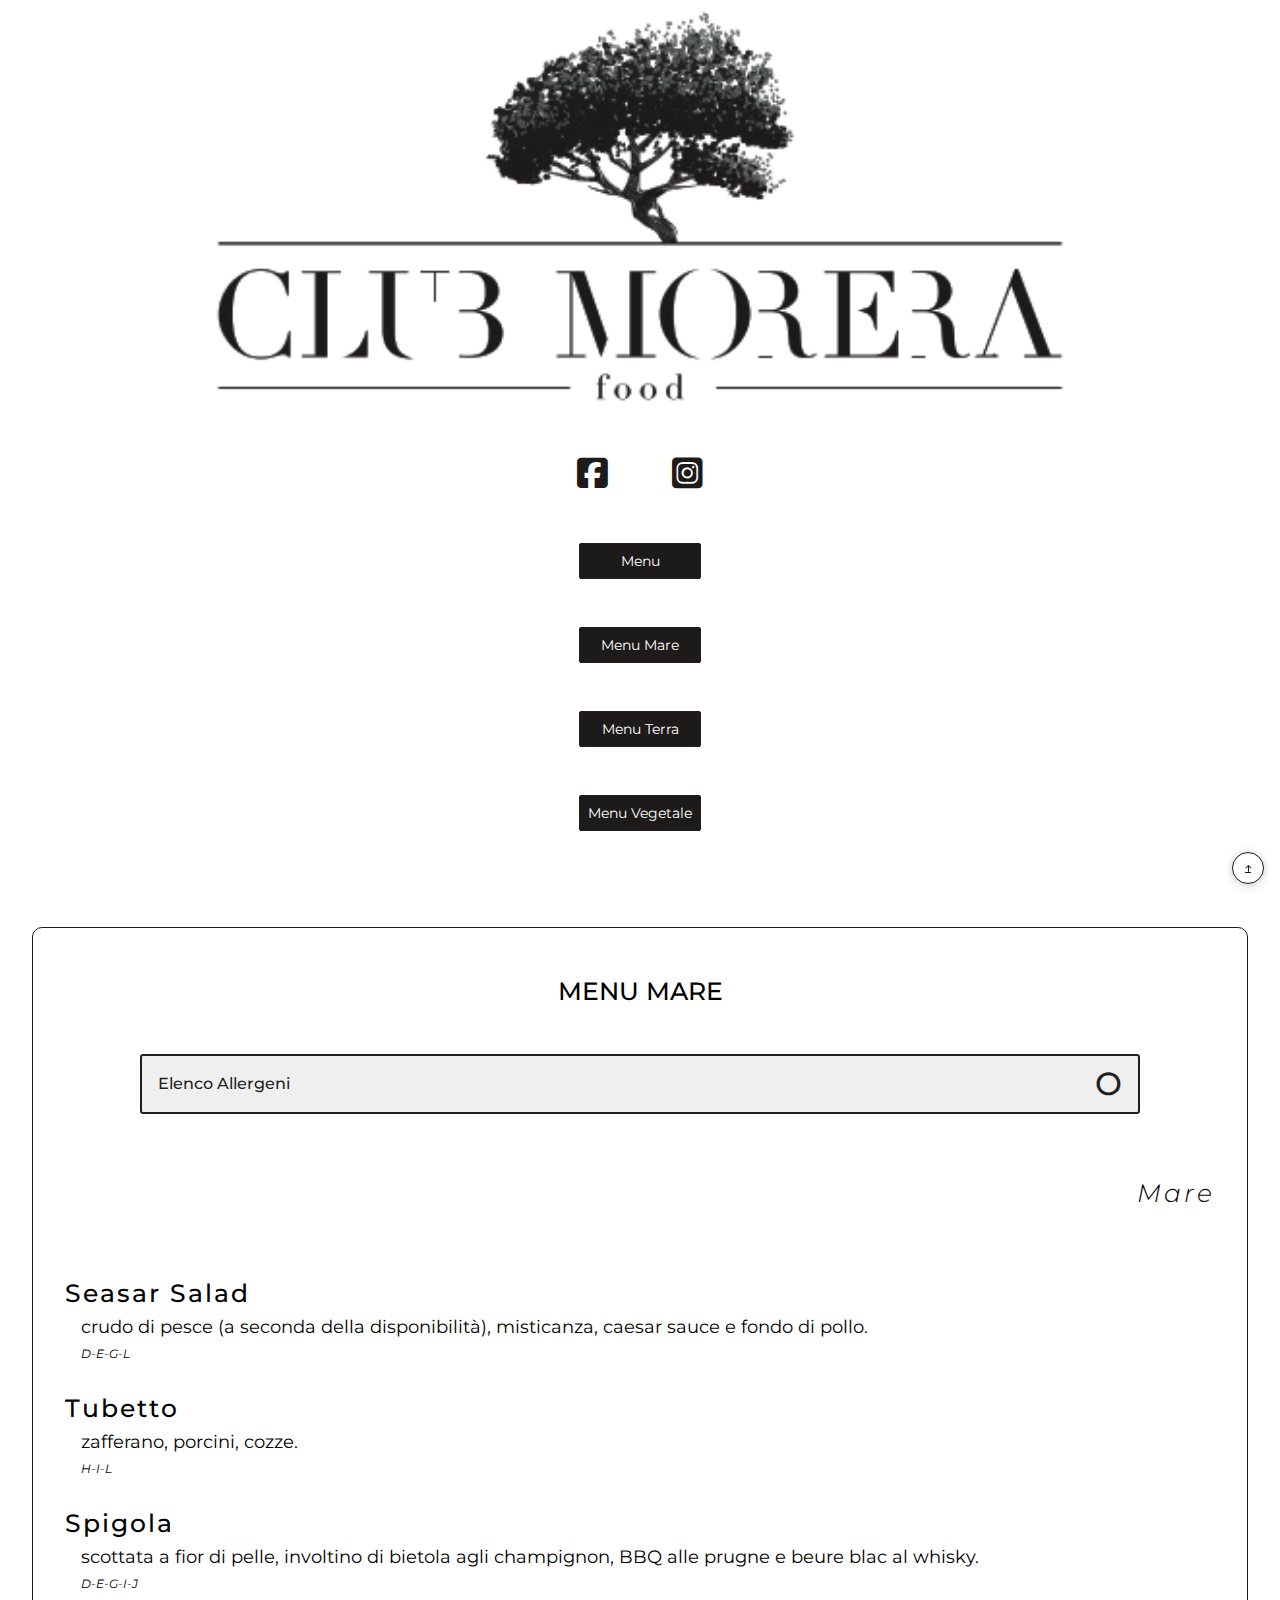
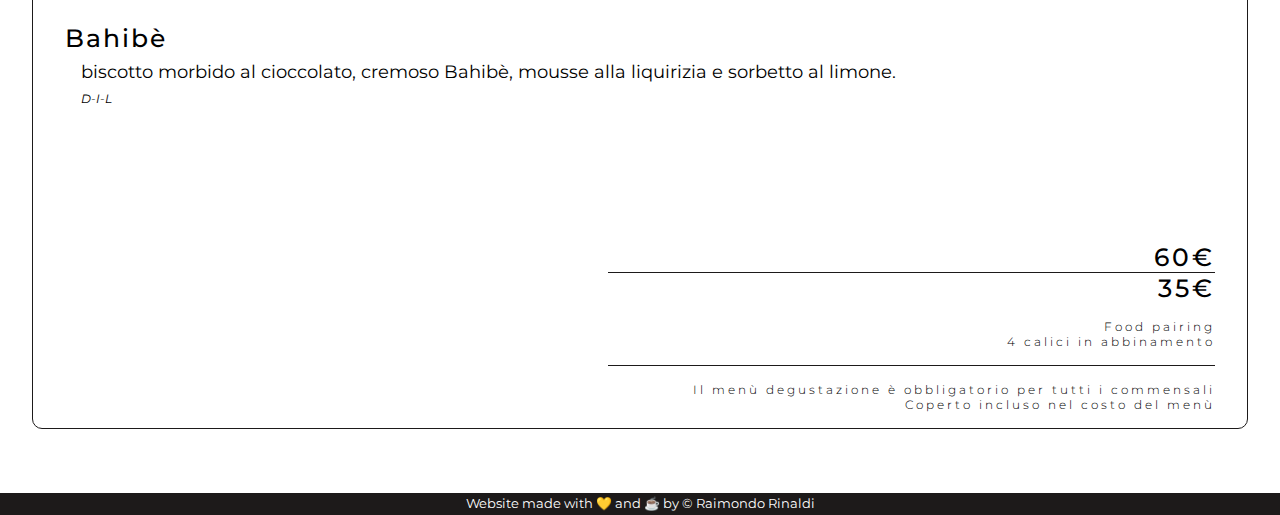
==== mare.html @ e6539a66 "21042023-15.09" ====
<!DOCTYPE html>
<html lang="en">

<head>
    <meta charset="UTF-8">
    <meta http-equiv="X-UA-Compatible" content="IE=edge">
    <meta name="viewport" content="width=device-width, initial-scale=1.0">
    <title>Club Morera Menu Mare</title>
    <link rel="stylesheet" href="./css/main.css">
    <link rel="stylesheet" href="https://cdnjs.cloudflare.com/ajax/libs/font-awesome/6.1.1/css/all.min.css" />
    <link rel="apple-touch-icon" sizes="57x57" href="./img/">
    <link rel="apple-touch-icon" sizes="60x60" href="./img/apple-icon-60x60.png">
    <link rel="apple-touch-icon" sizes="72x72" href="./img/apple-icon-72x72.png">
    <link rel="apple-touch-icon" sizes="76x76" href="./img/apple-icon-76x76.png">
    <link rel="apple-touch-icon" sizes="114x114" href="./img/apple-icon-114x114.png">
    <link rel="apple-touch-icon" sizes="120x120" href="./img/apple-icon-120x120.png">
    <link rel="apple-touch-icon" sizes="144x144" href="./img/apple-icon-144x144.png">
    <link rel="apple-touch-icon" sizes="152x152" href="./img/apple-icon-152x152.png">
    <link rel="apple-touch-icon" sizes="180x180" href="./img/apple-icon-180x180.png">
    <link rel="icon" type="image/png" sizes="192x192" href="./img/android-icon-192x192.png">
    <link rel="icon" type="image/png" sizes="32x32" href="./img/favicon-32x32.png">
    <link rel="icon" type="image/png" sizes="96x96" href="./img/favicon-96x96.png">
    <link rel="icon" type="image/png" sizes="16x16" href="./img/favicon-16x16.png">
    <link rel="manifest" href="./img/manifest.json">
    <meta name="msapplication-TileColor" content="#ffffff">
    <meta name="msapplication-TileImage" content="./img/ms-icon-144x144.png">
    <meta name="theme-color" content="#ffffff">
</head>

<body>
    <!-- landing -->
    <div id="landing">
        <img class="logo" src="./img/1logo.png" alt="">
        <div class="social-index">
            <ul>
                <li><a href="https://www.facebook.com/ClubMorera" target="_blank"><i
                            class="fab fa-facebook-square"></i></a>
                </li>
                <li><a href="https://www.instagram.com/club_morera_/" target="_blank"><i
                            class="fab fa-instagram-square"></i></a></li>
            </ul>
        </div>

        <div class="btn-wrap">
            <a class="btn-index" href="index.html">Menu</a>
            <a class="btn-index" href="#">Menu Mare</a>
            <a class="btn-index" href="terra.html">Menu Terra</a>
            <a class="btn-index" href="vegetale.html">Menu Vegetale</a>
        </div>

    </div>
    <!-- end landing -->
    <div id="menu">
        <h6>menu mare</h6>
        <div class="accordion" id="acc">
            <div class="accordion-item">
                <div class="accordion-item-header">
                    Elenco Allergeni
                </div>
                <div class="accordion-item-body">
                    <div class="accordion-item-body-content">
                        <ul>
                            <li>A.<span class="light">ANIDRIDE SOLFOROSA</span></li>
                            <li>B.<span class="light">ARACHIDI</span></li>
                            <li>C.<span class="light">SEDANO</span></li>
                            <li>D.<span class="light">UOVA</span></li>
                            <li>E.<span class="light">SOIA</span></li>
                            <li>F.<span class="light">SESAMO</span></li>
                            <li>G.<span class="light">PESCATO</span></li>
                            <li>H.<span class="light">MOLLUSCHI</span></li>
                            <li>I.<span class="light">LATTE</span></li>
                            <li>J.<span class="light">SENAPE</span></li>
                            <li>K.<span class="light">LUPINI</span></li>
                            <li>L.<span class="light">GLUTINE</span></li>
                            <li>M.<span class="light">FRUTTA A GUSCIO</span></li>
                            <li>N.<span class="light">CROSTACEI</span></li>
                        </ul> <br> <br>
                        <p>Come disposto dalla legge 1169/2011 CE,
                            per qualsiasi informazione su sostanze e allergeni rivolgersi al personale di sala.
                            Gli alimenti come carne e pesce, da noi acquistati freschi, hanno subito un trattamento di
                            bonifica preventiva mediante sottovuoto e abbattimento della temperatura a -20°c,
                            conforme alla prescrizione del REG. (CE) 853/2004.
                        </p>
                    </div>
                </div>
            </div>
        </div>
        <div class="food-items">
            <div class="titolo">
                <h1>Mare</h1>
                <br>
                <br>
            </div>
            <!-- item -->
            <h3>Seasar Salad</h3>
            <ul>
                <li>crudo di pesce (a seconda della disponibilità), misticanza, caesar sauce e fondo di pollo.</li>
                <li class="letters">D-E-G-L</li>
            </ul>
            <!-- item -->
            <!-- item -->
            <h3>Tubetto</h3>
            <ul>
                <li>zafferano, porcini, cozze.</li>
                <li class="letters">H-I-L</li>
            </ul>
            <!-- item -->
            <!-- item -->
            <h3>Spigola</h3>
            <ul>
                <li>scottata a fior di pelle, involtino di bietola agli champignon, BBQ alle prugne e beure blac al
                    whisky.</li>
                <li class="letters">D-E-G-I-J</li>
            </ul>
            <!-- item -->
            <!-- item -->
            <h3>Bahibè</h3>
            <ul>
                <li>biscotto morbido al cioccolato, cremoso Bahibè, mousse alla liquirizia e sorbetto al limone.</li>
                <li class="letters">D-I-L</li>
            </ul>
            <!-- item -->
        </div>
        <div class="titolo_2">
            <h1>60€</h1>
            <div class="divisione_end"></div>
            <h1>35€</h1>
            <p>Food pairing<br>4 calici in abbinamento</p>
            <div class="divisione_end"></div>
            <p>Il menù degustazione è obbligatorio per tutti i commensali<br>Coperto incluso nel costo del menù</p>
        </div>
    </div>
    <a href="#" class="scroll-btn">
        <i class="fas fa-arrow-up"></i>
    </a>
    <div class="footer">Website made with &#128155; and &#x2615; by &copy; <a href="https://raimondorinaldi.com/"
            target="_blank">Raimondo Rinaldi</a></div>
    <script src="./js/morera.js"></script>
    <script src="./js/scroll.js"></script>
</body>

</html>
---- css/main.css ----
@import url('https://fonts.googleapis.com/css2?family=Montserrat:wght@300;400;500;700;800&display=swap');

* {
    margin: 0;
    padding: 0;
    box-sizing: border-box;
    scroll-behavior: smooth;
}

html {
    font-family: 'Montserrat', sans-serif;
}

hr {
    height: .5rem;
    background-color: #1d1a1a;
    width: 100%;
    border: 1px solid white;
    margin: 2rem 0;
    border-radius: 2px;
}

.divisione_end {
    height: 1px;
    background-color: #1d1a1a;
    width: 50%;
    margin-left: auto;
    margin-right: 5rem;
}

/*menu*/
#landing {
    display: flex;
    flex-direction: column;
    text-align: center;
    background-size: cover;
    height: 100%;
    justify-content: center;
    align-items: center;
    background-color: white;
}

.logo {
    width: 30%;
}

.btn-wrap {
    display: flex;
}

.btn-wrap a {
    text-decoration: none;
}

.btn-index {
    margin: 2rem 1rem;
    padding: .3rem 1rem;
    font-size: 18px;
    cursor: pointer;
    color: white;
    background-color: #1d1a1a;
    border-radius: 2px;
    transition: 0.2s ease-out;
    border: 1px #231f20 solid;
}

.btn-index:hover {
    color: #1d1a1a;
    background-color: white;
    border: 1px #1d1a1a solid;
    transition: 0.2s ease-out;
}

.social-index {
    background: transparent;
    color: white;
}

.social-index ul {
    display: flex;
    margin-top: .5rem;
    list-style-type: none;
}

.social-index ul li {
    padding: 2rem;
    font-size: 35px;
}

.social-index ul li a {
    color: #1d1a1a;
    transition: 0.2s ease-out;
}

.social-index ul li a:hover {
    color: #786a6a;
}

.light {
    font-weight: 300;
    margin-left: 1rem;
}

#menu {
    display: flex;
    flex-direction: column;
    width: 90%;
    margin: 4rem auto;
    border-radius: 10px;
    box-shadow: 1px 2px 20px rgba(0, 0, 0, 0.605);
}

h6 {
    text-align: center;
    font-weight: 500;
    font-size: 30px;
    text-transform: uppercase;
    margin: 3rem auto 1rem auto;
}

.titolo h1 {
    font-weight: 300;
    letter-spacing: 3px;
    text-align: right;
    margin-right: 5rem;
    font-style: oblique;
}

.titolo_2 {
    margin-top: 10rem;
}

.titolo_2 h1 {
    font-weight: 500;
    letter-spacing: 3px;
    text-align: right;
    margin-right: 5rem;
}

.titolo_2 p {
    font-weight: 300;
    letter-spacing: 3px;
    text-align: right;
    margin-right: 5rem;
    margin-bottom: 1rem;
    margin-top: 1rem;
}

.food-items {
    padding: 1rem;
    justify-content: space-around;
}

.food-items h3 {
    font-size: 25px;
    margin-left: 3rem;
    margin-top: 2rem;
    margin-bottom: .5rem;
    font-weight: 500;
    letter-spacing: 2px;
}

.food-items ul {
    font-size: 25px;
}

.food-items li {
    font-size: 18px;
    list-style-type: none;
    margin-left: 4rem;
    margin-bottom: .5rem;
}

.food-items li.letters {
    font-size: 14px;
    font-style: oblique;
}

.food-items li.strong {
    font-weight: 500;
    margin-left: 3rem;
    letter-spacing: 2px;
}

.footer {
    background-color: #1d1a1a;
    padding: .2rem;
    text-align: center;
    font-size: .8rem;
    color: white;
}

.footer a {
    color: white;
    text-decoration: none;
}

.footer a:hover {
    color: rgb(156, 156, 156);
}

.scroll-btn {
    position: fixed;
    right: 1rem;
    bottom: 1rem;
    width: 2rem;
    height: 2rem;
    background: white;
    border: 1px solid #1d1a1a;
    display: flex;
    justify-content: center;
    align-items: center;
    font-size: .5rem;
    color: #1d1a1a;
    box-shadow: 0 0.1rem 0.6rem rgba(0, 0, 0, 0.2);
    border-radius: 50%;
    transition: ease-in .3s;

}

.scroll-btn:hover {
    background: #1d1a1a;
    color: white;
}

/*menu*/
/* accordion */
.accordion {
    width: 90%;
    max-width: 1000px;
    margin-bottom: 1rem;
    margin-right: auto;
    margin-left: auto;
    height: 100%;
}

.accordion-item {
    background-color: rgb(239, 239, 239);
    color: #231f20;
    margin: 2rem 0;
    border-radius: 0.2rem;
    border: 2px solid #231f20;
    cursor: pointer;
}

.accordion-item-header {
    padding: 0.5rem 3rem 0.5rem 1rem;
    min-height: 3.5rem;
    line-height: 1.25rem;
    font-weight: 500;
    display: flex;
    align-items: center;
    position: relative;
}

.accordion-item-header::after {
    content: "O";
    font-size: 2rem;
    position: absolute;
    right: 1rem;
    transition: 0.2s ease-out;
}

.accordion-item-header.active::after {
    content: "X";

}

.accordion-item-body {
    max-height: 0;
    overflow: hidden;
    transition: max-height 0.2s ease-out;
}

.accordion-item-body-content {
    padding: 1rem;
    line-height: 1.5rem;
    border-top: 1px solid;
    border-image: linear-gradient(to right, transparent, #2c2c2c, transparent) 1;
}

.accordion-item-body-content ul {
    padding: 1rem 1rem 0 1rem;
    display: flex;
    flex-direction: column;
    justify-content: space-between;
    line-height: 1.5rem;
}

.accordion-item-body-content ul li {
    font-size: 1.1rem;
    list-style-type: none;
    font-weight: 500;
}

.accordion-item-body-content p {
    font-size: 1.1rem;
    font-weight: 400;
    padding: 0 1rem 1rem 1rem;
    color: rgb(43, 43, 43);
}

/* end accordion */


@media only screen and (max-width: 1300px) {
    .logo {
        width: 70%;
    }

    .btn-wrap {
        display: flex;
        flex-direction: column;
    }

    .btn-index {
        margin-top: 1rem;
        padding: .5rem;
        font-size: 14px;
        cursor: pointer;
        color: white;
        background-color: #1d1a1a;
        border-radius: 2px;
        transition: 0.2s ease-out;
        border: 1px #231f20 solid;
    }

    h6 {
        text-align: center;
        font-weight: 500;
        font-size: 25px;
        text-transform: uppercase;
        margin: 3rem auto 1rem auto;
    }

    .titolo h1 {
        font-weight: 300;
        letter-spacing: 3px;
        text-align: right;
        margin-right: 1rem;
        font-style: oblique;
        font-size: 25px;
    }

    .food-items {
        padding: 1rem;
        justify-content: space-around;
    }

    .food-items h3 {
        font-size: 25px;
        margin-left: 1rem;
        margin-top: 2rem;
    }

    .food-items ul {
        font-size: 25px;
    }

    .food-items li {
        font-size: 18px;
        list-style-type: none;
        margin-left: 2rem;
    }

    .food-items li.letters {
        font-size: 12px;
        margin: .5rem 2rem;
        font-style: oblique;
    }

    .food-items li.strong {
        font-weight: 500;
        margin-left: 1rem;
    }

    .titolo_2 {
        margin-top: 7rem;
    }

    .titolo_2 h1 {
        font-weight: 500;
        letter-spacing: 3px;
        text-align: right;
        margin-right: 2rem;
        font-size: 25px;
    }

    .titolo_2 p {
        font-weight: 300;
        letter-spacing: 3px;
        text-align: right;
        margin-right: 2rem;
        margin-bottom: 1rem;
        margin-top: 1rem;
        font-size: 12px;
    }

    .divisione_end {
        height: 1px;
        background-color: #1d1a1a;
        width: 50%;
        margin-left: auto;
        margin-right: 2rem;
    }

    #menu {
        width: 95%;
        box-shadow: 0px 0px 0px rgba(0, 0, 0, 0);
        border: #1d1a1a 1px solid;
    }
}
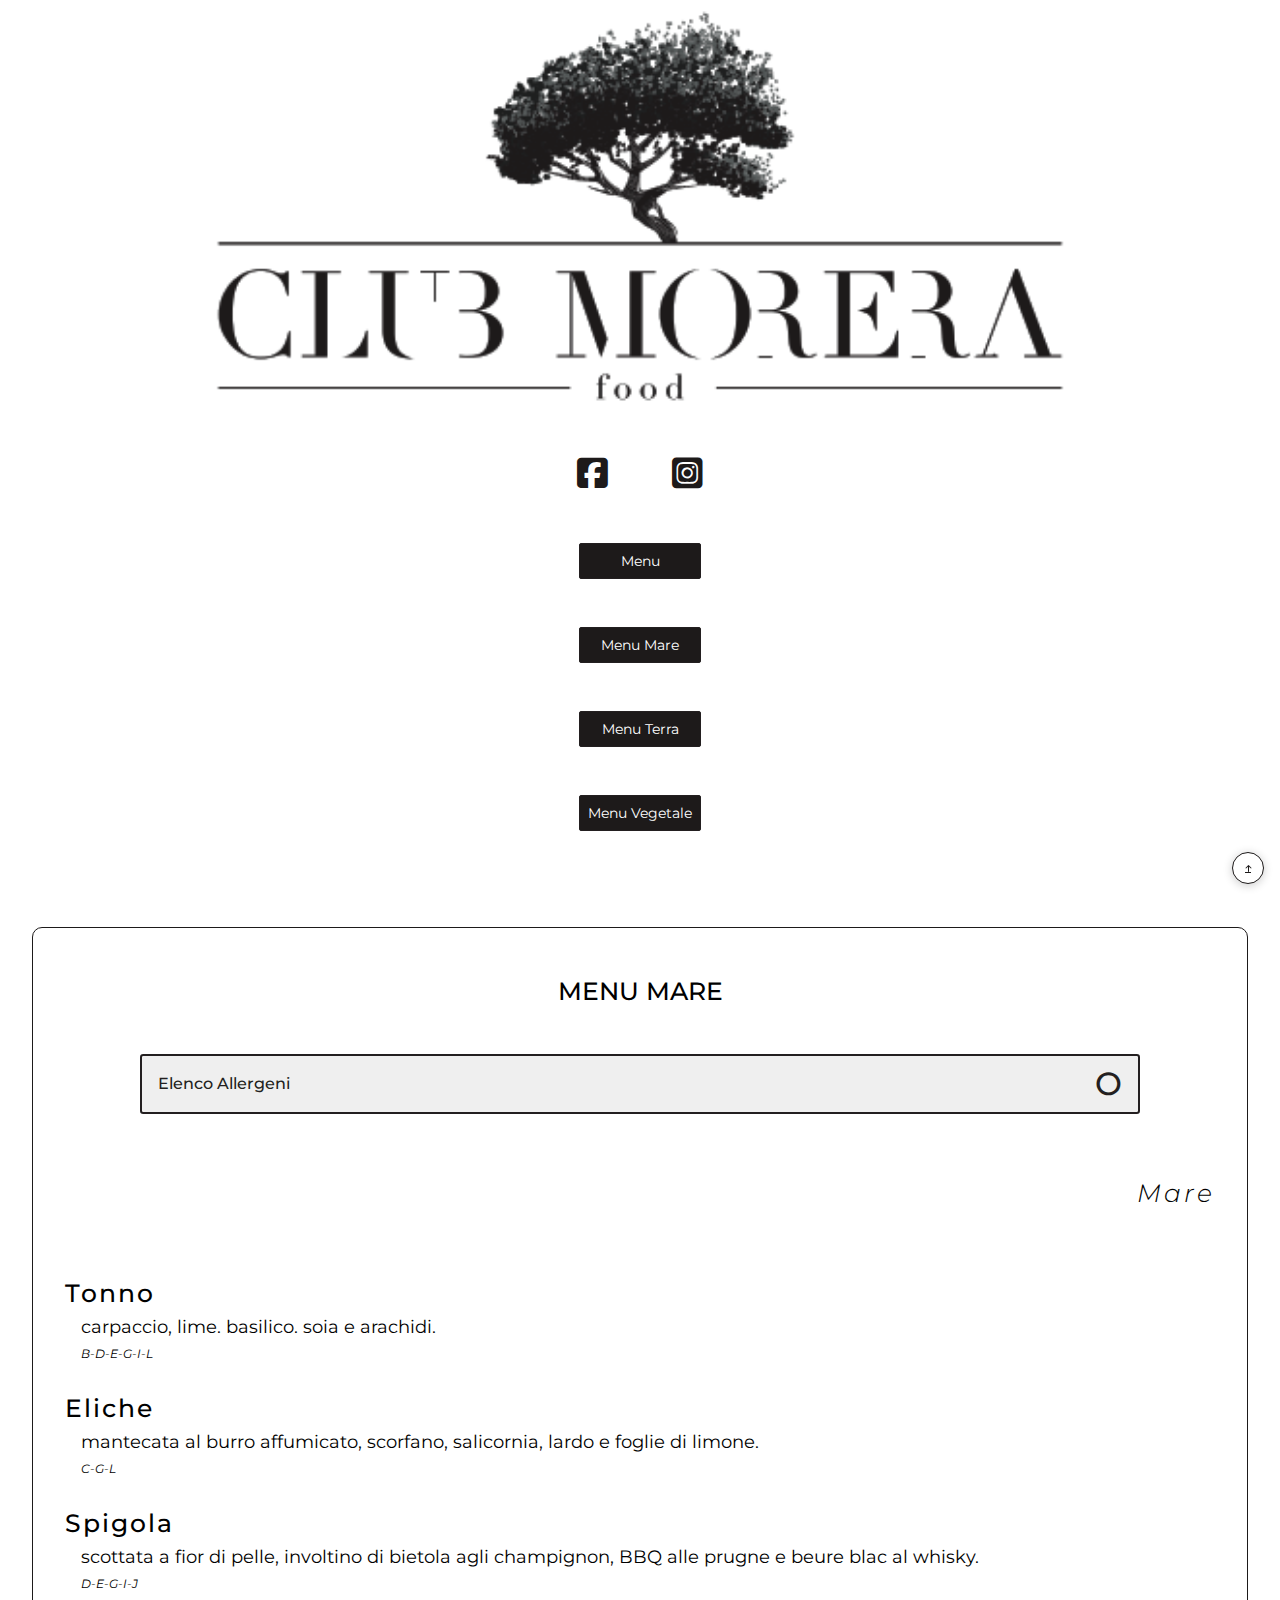
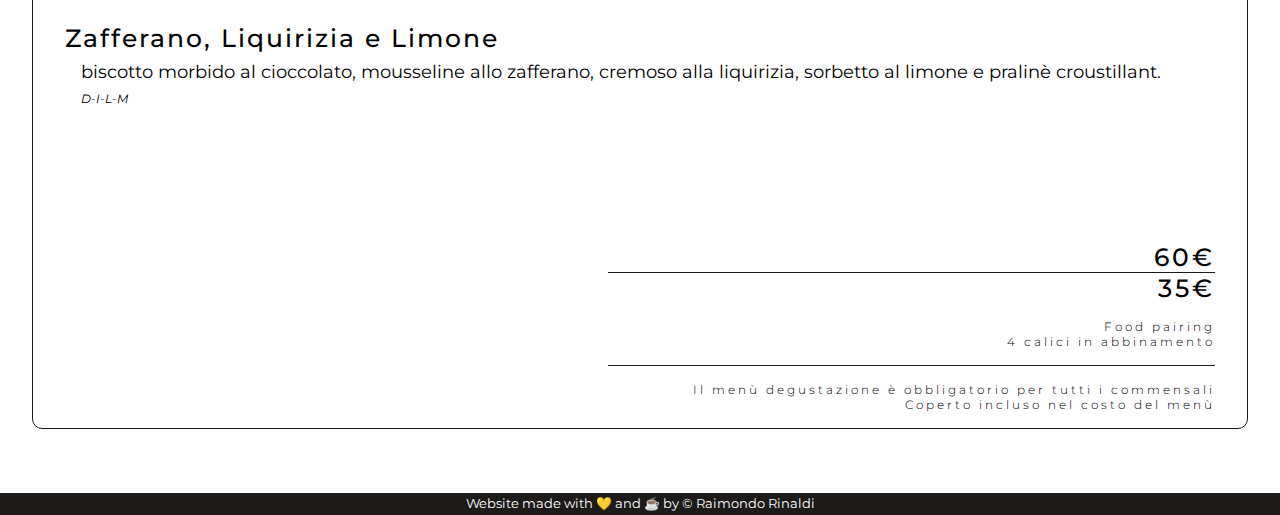
==== commit ec9e5ad4: "04062023-16.33" ====
--- a/mare.html
+++ b/mare.html
@@ -92,17 +92,17 @@
                 <br>
             </div>
             <!-- item -->
-            <h3>Seasar Salad</h3>
+            <h3>Tonno</h3>
             <ul>
-                <li>crudo di pesce (a seconda della disponibilità), misticanza, caesar sauce e fondo di pollo.</li>
-                <li class="letters">D-E-G-L</li>
+                <li>carpaccio, lime. basilico. soia e arachidi.</li>
+                <li class="letters">B-D-E-G-I-L</li>
             </ul>
             <!-- item -->
             <!-- item -->
-            <h3>Tubetto</h3>
+            <h3>Eliche</h3>
             <ul>
-                <li>zafferano, porcini, cozze.</li>
-                <li class="letters">H-I-L</li>
+                <li>mantecata al burro affumicato, scorfano, salicornia, lardo e foglie di limone.</li>
+                <li class="letters">C-G-L</li>
             </ul>
             <!-- item -->
             <!-- item -->
@@ -114,10 +114,11 @@
             </ul>
             <!-- item -->
             <!-- item -->
-            <h3>Bahibè</h3>
+            <h3>Zafferano, Liquirizia e Limone</h3>
             <ul>
-                <li>biscotto morbido al cioccolato, cremoso Bahibè, mousse alla liquirizia e sorbetto al limone.</li>
-                <li class="letters">D-I-L</li>
+                <li>biscotto morbido al cioccolato, mousseline allo zafferano, cremoso alla liquirizia, sorbetto al
+                    limone e pralinè croustillant.</li>
+                <li class="letters">D-I-L-M</li>
             </ul>
             <!-- item -->
         </div>
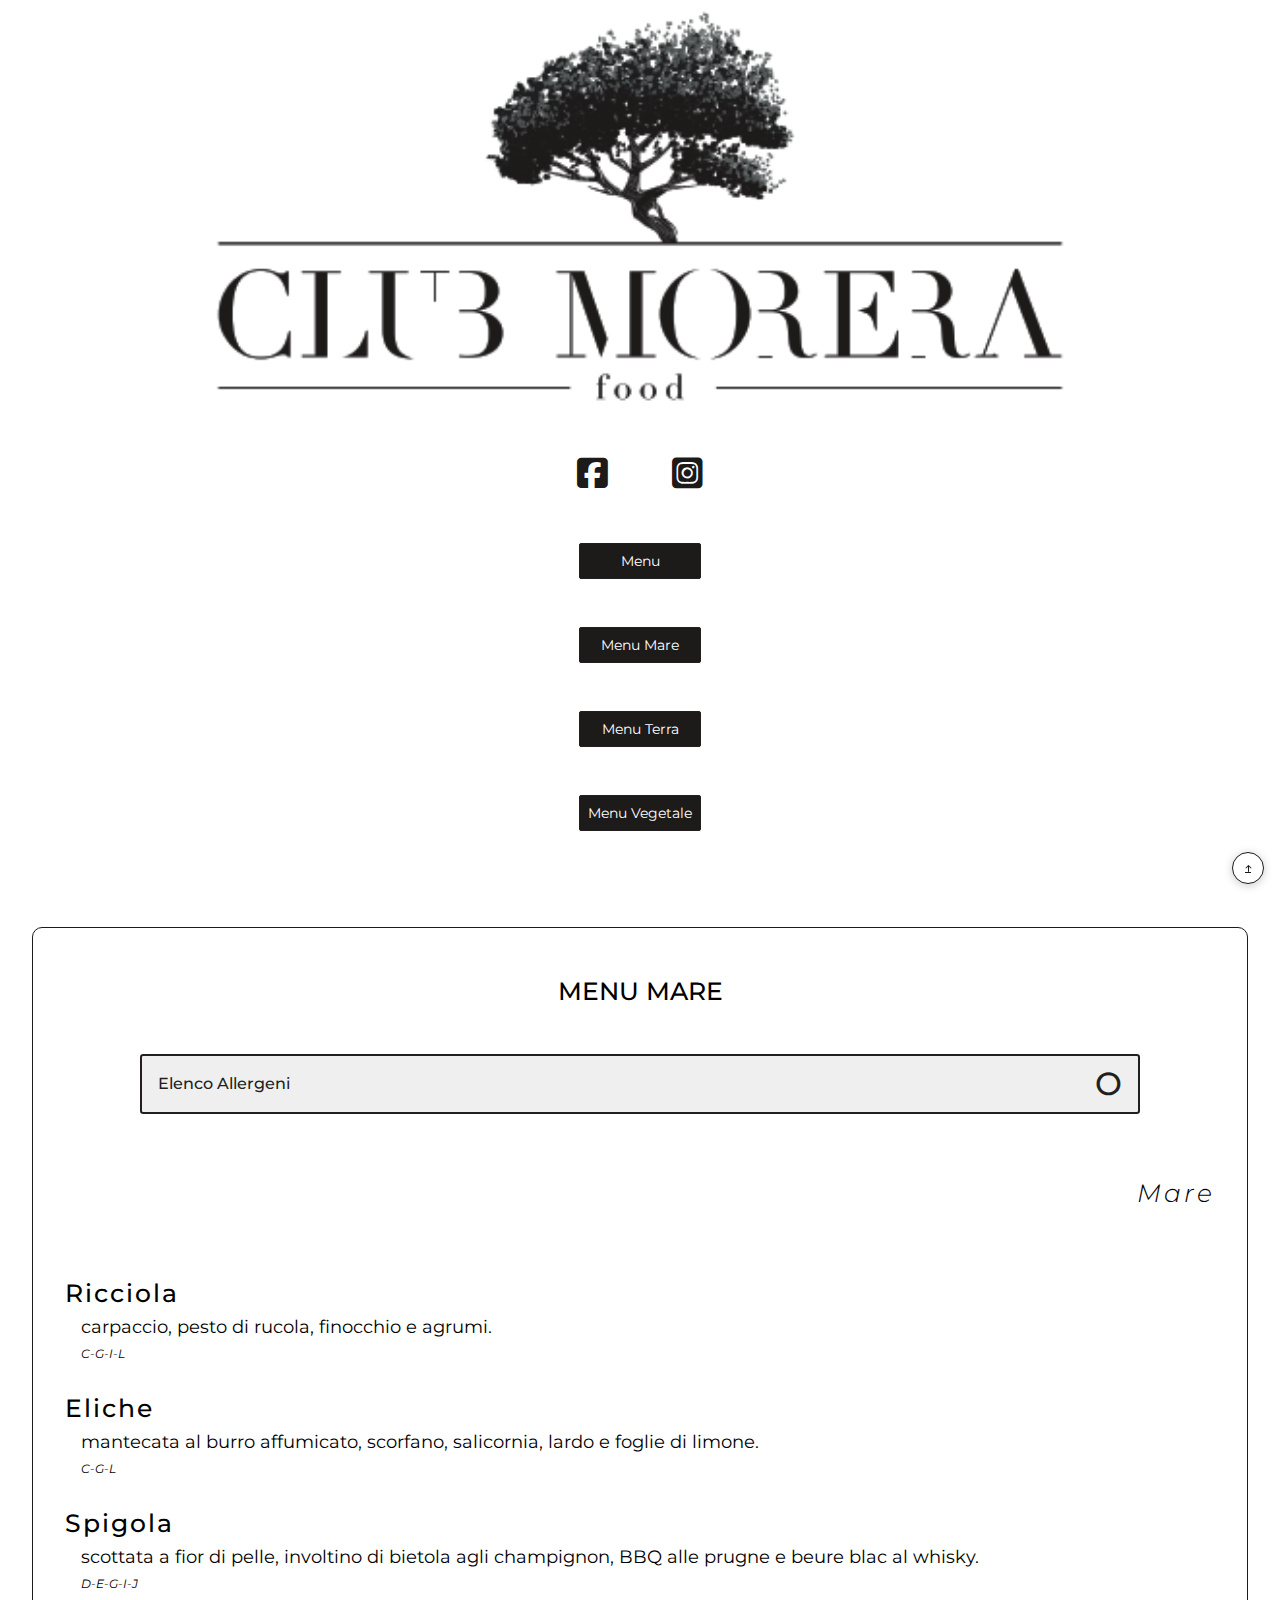
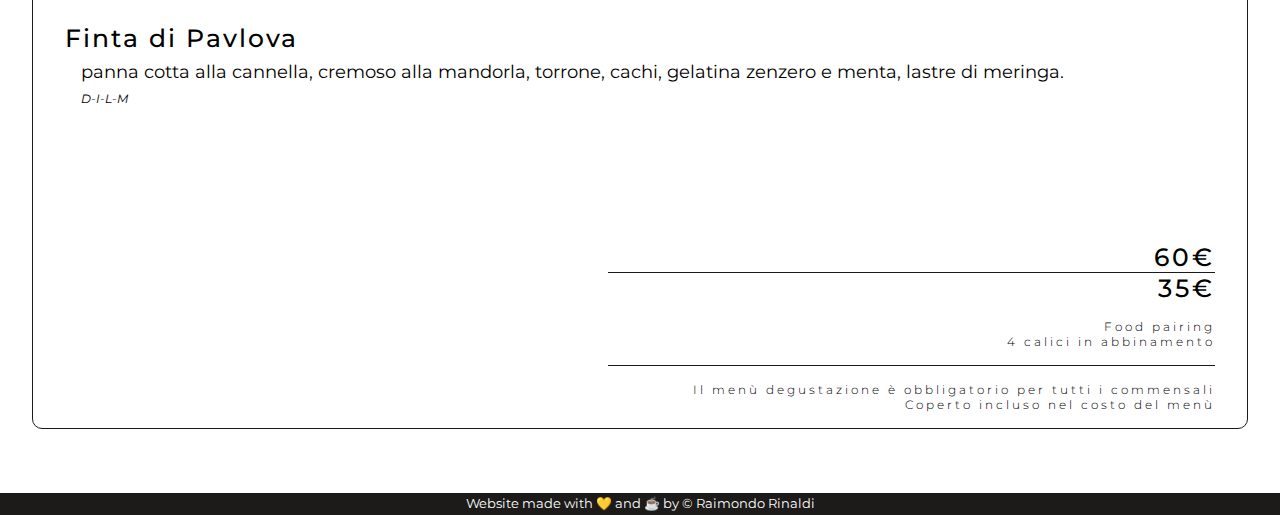
==== commit edc7fc44: "26/11/2023 - 16.21" ====
--- a/mare.html
+++ b/mare.html
@@ -92,10 +92,10 @@
                 <br>
             </div>
             <!-- item -->
-            <h3>Tonno</h3>
+            <h3>Ricciola</h3>
             <ul>
-                <li>carpaccio, lime. basilico. soia e arachidi.</li>
-                <li class="letters">B-D-E-G-I-L</li>
+                <li>carpaccio, pesto di rucola, finocchio e agrumi.</li>
+                <li class="letters">C-G-I-L</li>
             </ul>
             <!-- item -->
             <!-- item -->
@@ -114,10 +114,10 @@
             </ul>
             <!-- item -->
             <!-- item -->
-            <h3>Zafferano, Liquirizia e Limone</h3>
+            <h3>Finta di Pavlova</h3>
             <ul>
-                <li>biscotto morbido al cioccolato, mousseline allo zafferano, cremoso alla liquirizia, sorbetto al
-                    limone e pralinè croustillant.</li>
+                <li>panna cotta alla cannella, cremoso alla mandorla, torrone, cachi, gelatina zenzero e menta, lastre
+                    di meringa.</li>
                 <li class="letters">D-I-L-M</li>
             </ul>
             <!-- item -->
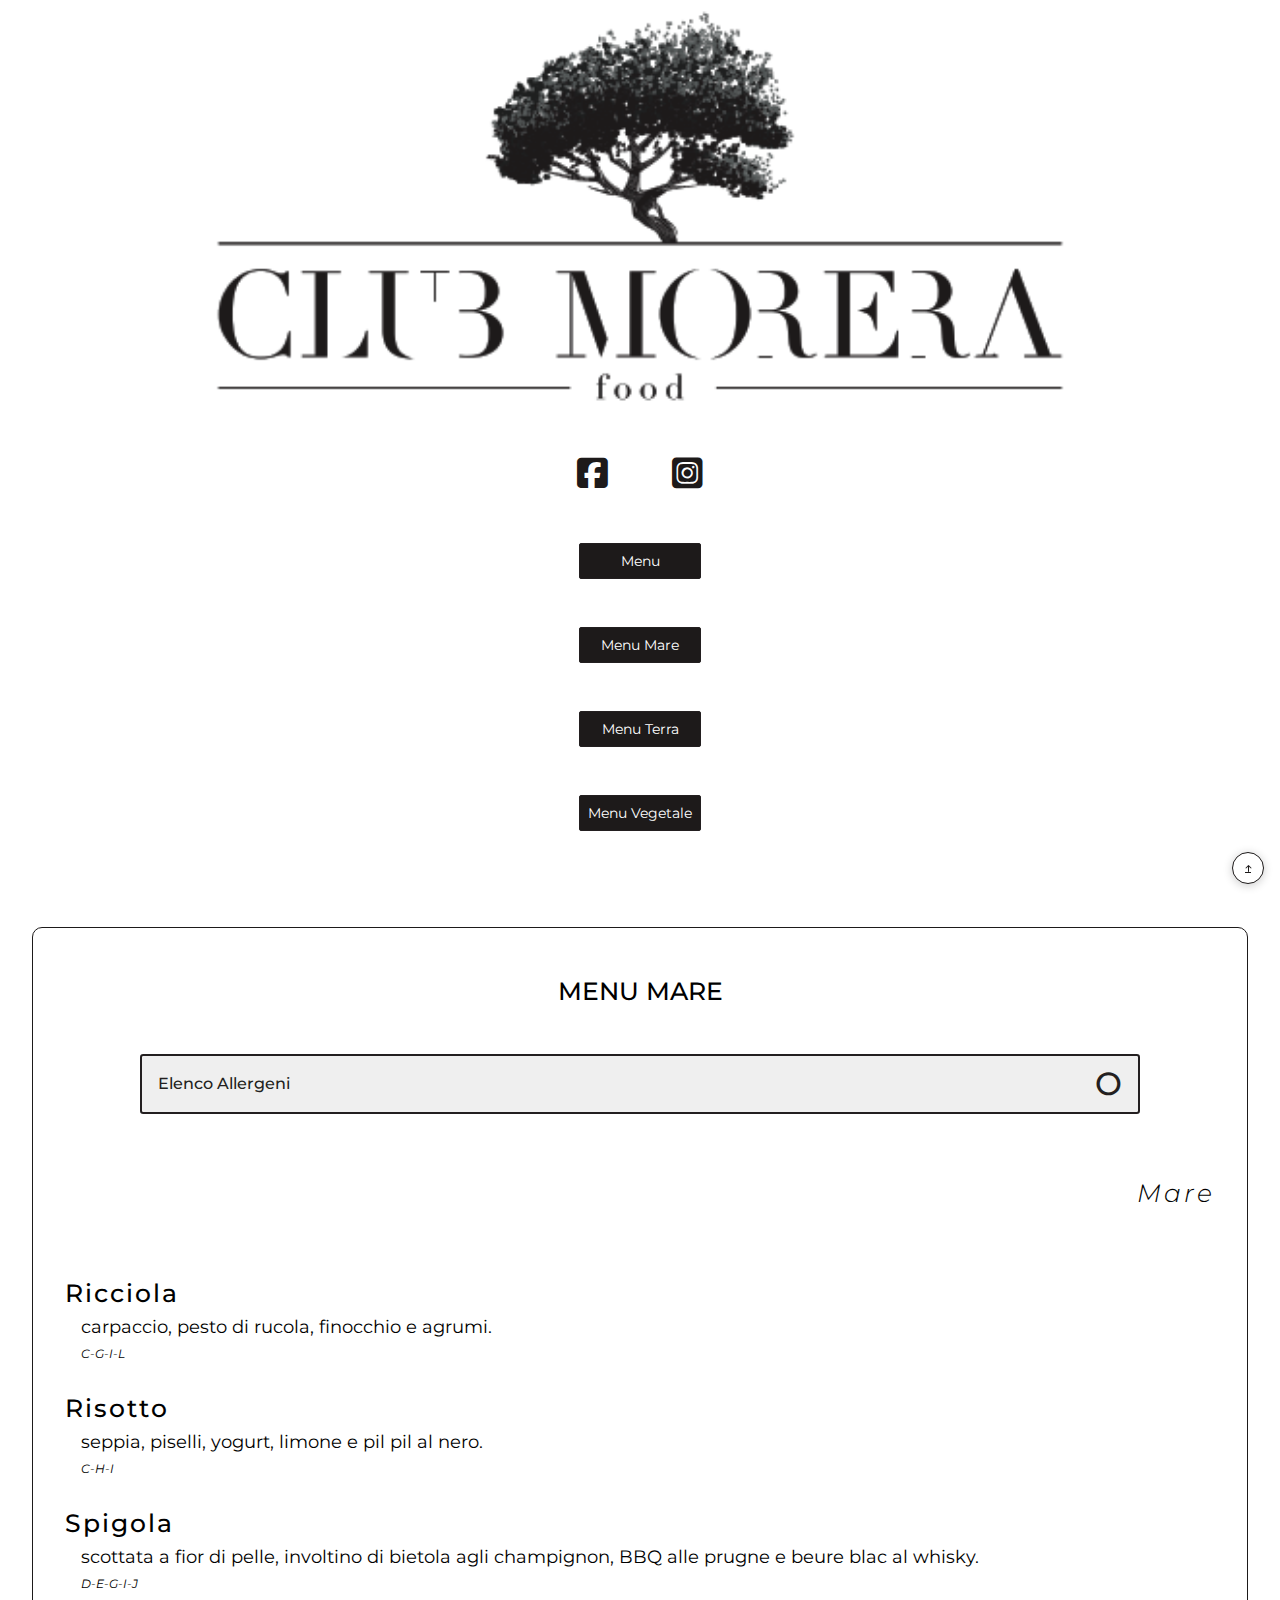
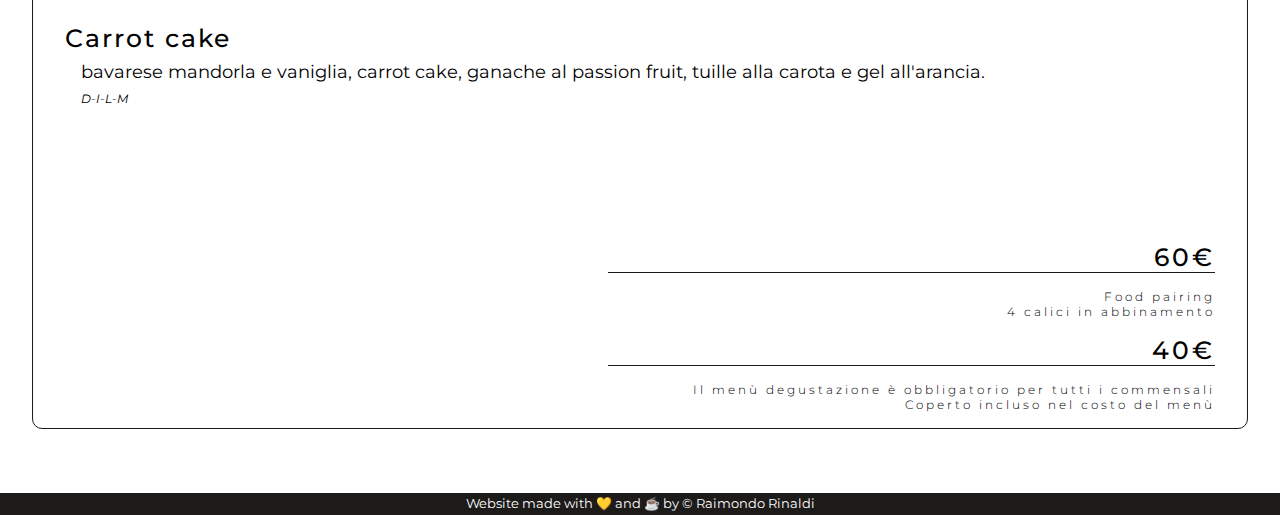
==== commit 6e4f7fd3: "13032024-11-46" ====
--- a/mare.html
+++ b/mare.html
@@ -99,10 +99,10 @@
             </ul>
             <!-- item -->
             <!-- item -->
-            <h3>Eliche</h3>
+            <h3>Risotto</h3>
             <ul>
-                <li>mantecata al burro affumicato, scorfano, salicornia, lardo e foglie di limone.</li>
-                <li class="letters">C-G-L</li>
+                <li>seppia, piselli, yogurt, limone e pil pil al nero.</li>
+                <li class="letters">C-H-I</li>
             </ul>
             <!-- item -->
             <!-- item -->
@@ -114,10 +114,10 @@
             </ul>
             <!-- item -->
             <!-- item -->
-            <h3>Finta di Pavlova</h3>
+            <h3>Carrot cake</h3>
             <ul>
-                <li>panna cotta alla cannella, cremoso alla mandorla, torrone, cachi, gelatina zenzero e menta, lastre
-                    di meringa.</li>
+                <li>bavarese mandorla e vaniglia, carrot cake, ganache al passion fruit, tuille alla carota e gel
+                    all'arancia.</li>
                 <li class="letters">D-I-L-M</li>
             </ul>
             <!-- item -->
@@ -125,8 +125,8 @@
         <div class="titolo_2">
             <h1>60€</h1>
             <div class="divisione_end"></div>
-            <h1>35€</h1>
             <p>Food pairing<br>4 calici in abbinamento</p>
+            <h1>40€</h1>
             <div class="divisione_end"></div>
             <p>Il menù degustazione è obbligatorio per tutti i commensali<br>Coperto incluso nel costo del menù</p>
         </div>
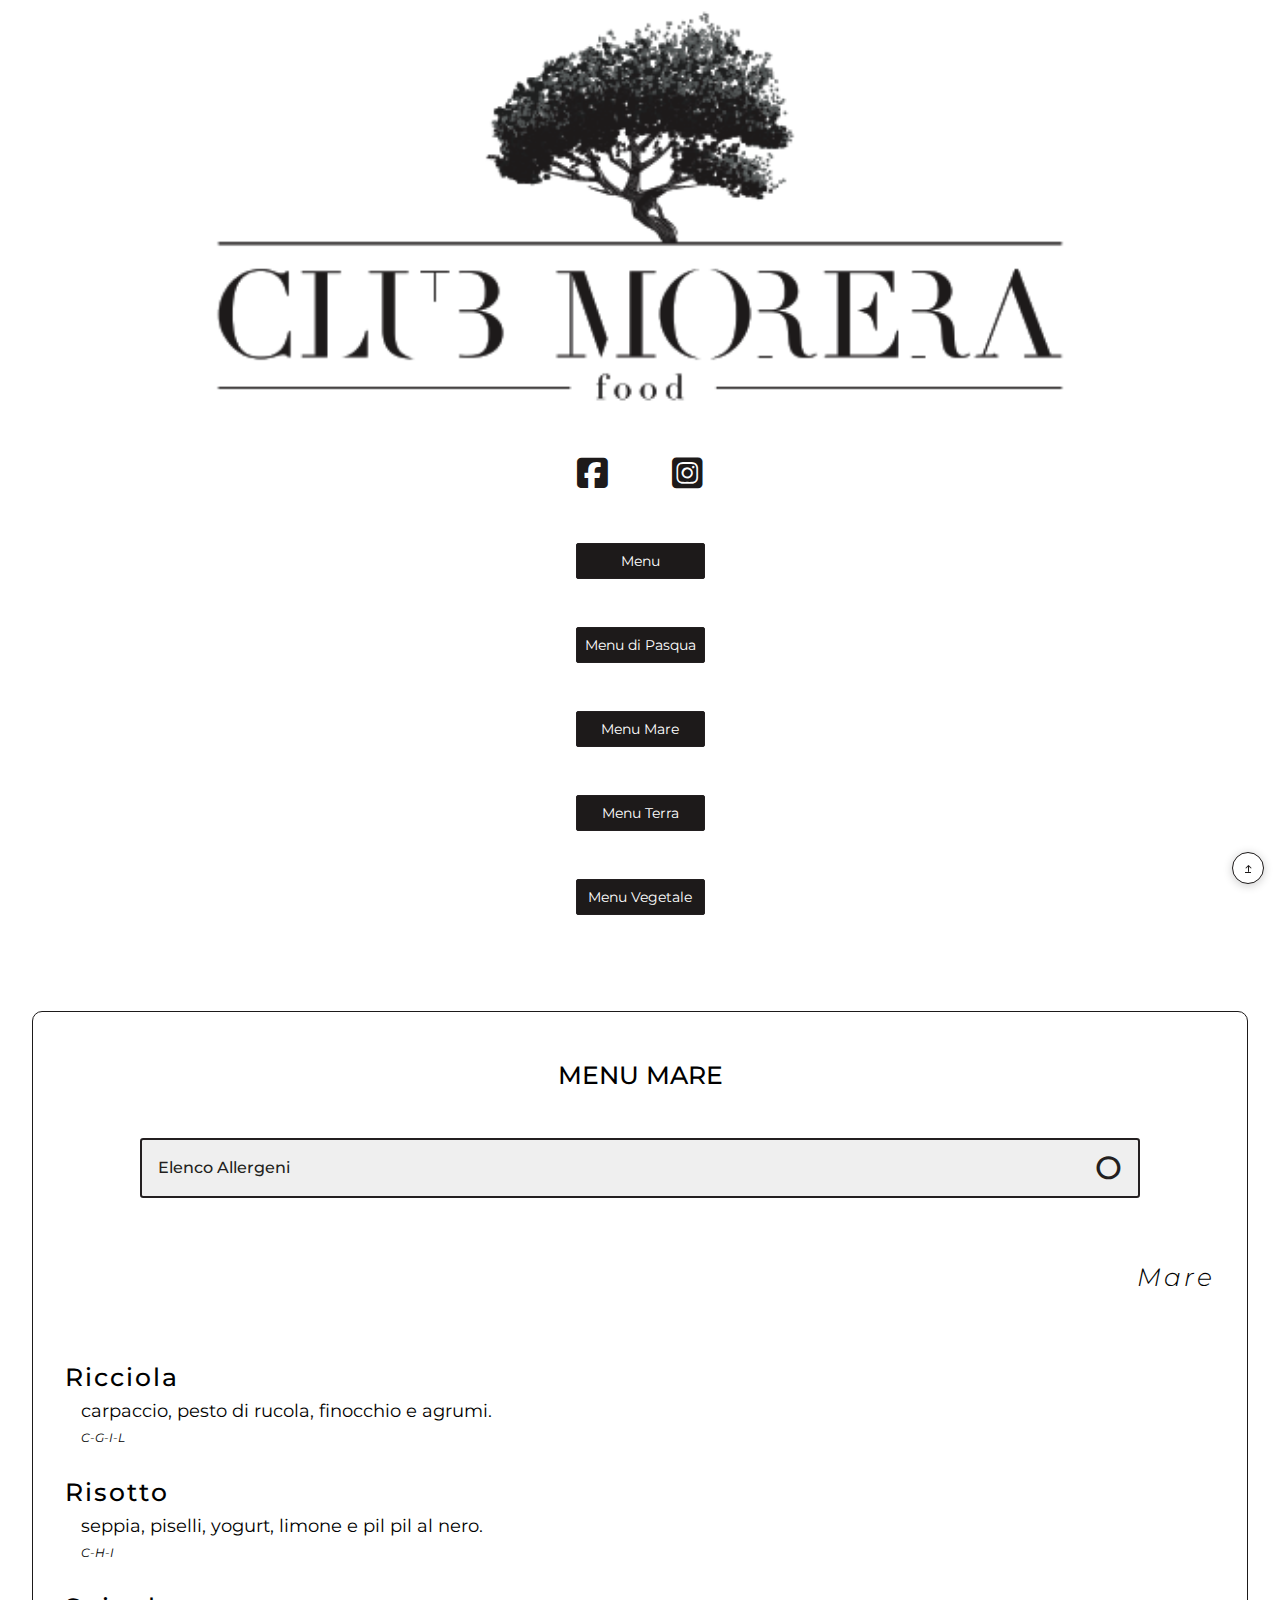
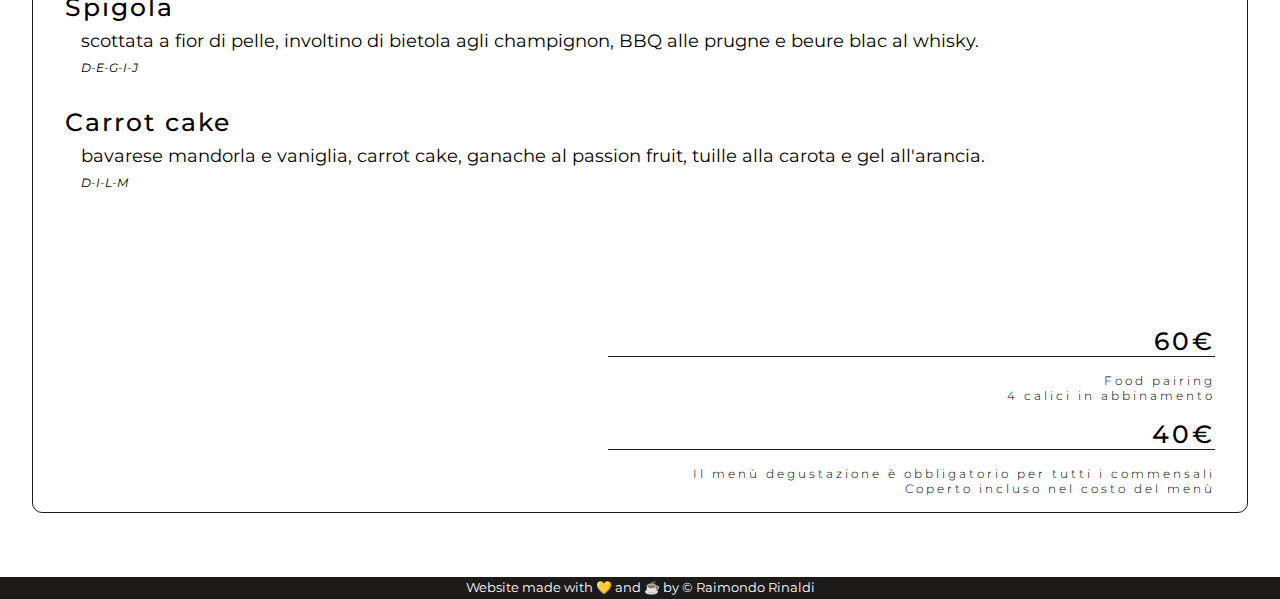
==== commit 317cb4fd: "17032024-23-14" ====
--- a/mare.html
+++ b/mare.html
@@ -43,6 +43,7 @@
 
         <div class="btn-wrap">
             <a class="btn-index" href="index.html">Menu</a>
+            <a class="btn-index" href="pasqua.html">Menu di Pasqua</a>
             <a class="btn-index" href="#">Menu Mare</a>
             <a class="btn-index" href="terra.html">Menu Terra</a>
             <a class="btn-index" href="vegetale.html">Menu Vegetale</a>
--- a/css/main.css
+++ b/css/main.css
@@ -26,6 +26,15 @@
     width: 50%;
     margin-left: auto;
     margin-right: 5rem;
+}
+
+p {
+    font-size: 20px;
+    margin-left: 3rem;
+    margin-top: 2rem;
+    margin-bottom: .5rem;
+    font-weight: 400;
+    letter-spacing: 2px;
 }
 
 /*menu*/
@@ -353,6 +362,13 @@
         margin-top: 2rem;
     }
 
+    p {
+        font-size: 20px;
+        margin-left: 1rem;
+        margin-top: 2rem;
+        font-weight: 400;
+    }
+
     .food-items ul {
         font-size: 25px;
     }
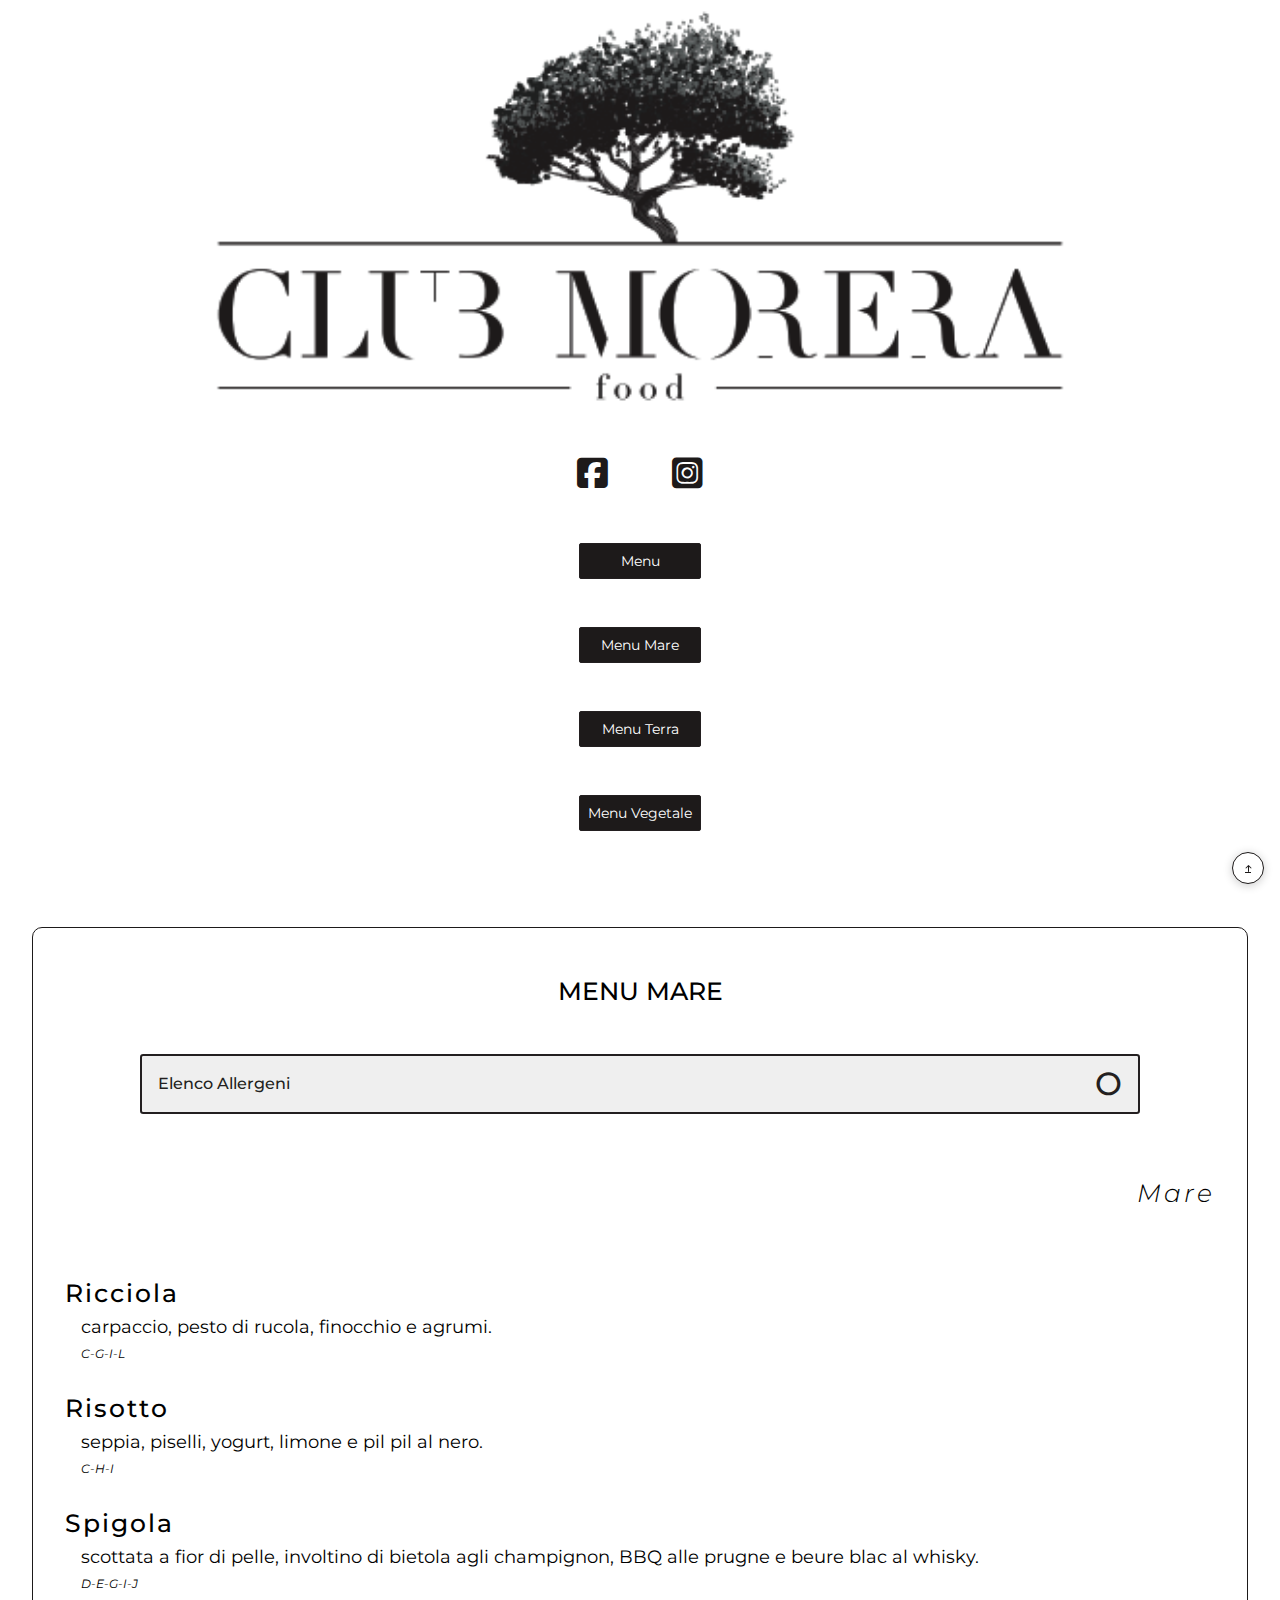
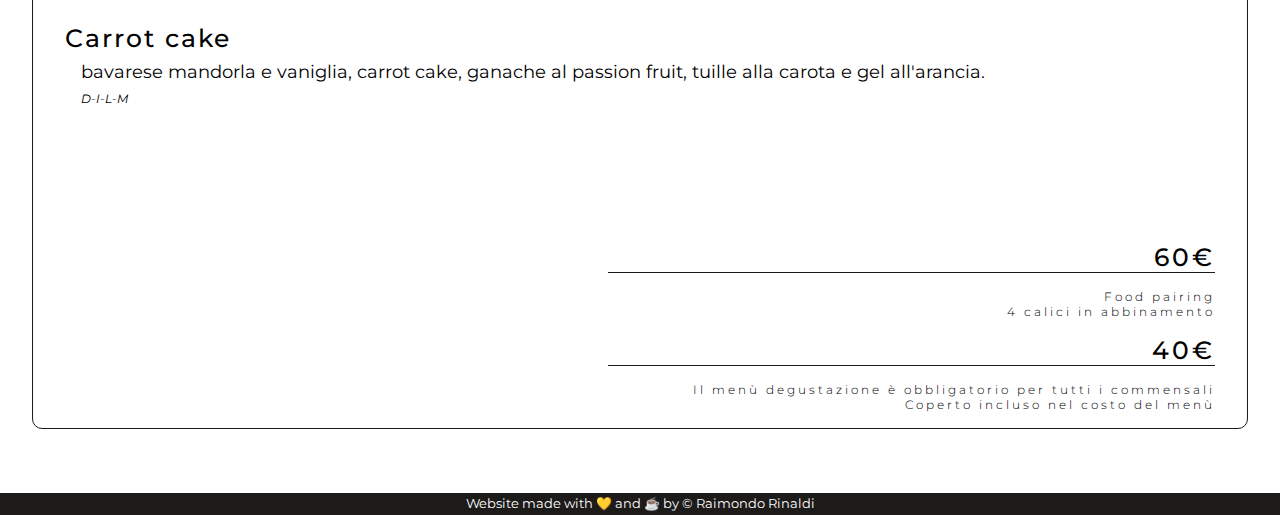
==== commit 4cbcdc18: "13042024-13.41" ====
--- a/mare.html
+++ b/mare.html
@@ -43,7 +43,6 @@
 
         <div class="btn-wrap">
             <a class="btn-index" href="index.html">Menu</a>
-            <a class="btn-index" href="pasqua.html">Menu di Pasqua</a>
             <a class="btn-index" href="#">Menu Mare</a>
             <a class="btn-index" href="terra.html">Menu Terra</a>
             <a class="btn-index" href="vegetale.html">Menu Vegetale</a>
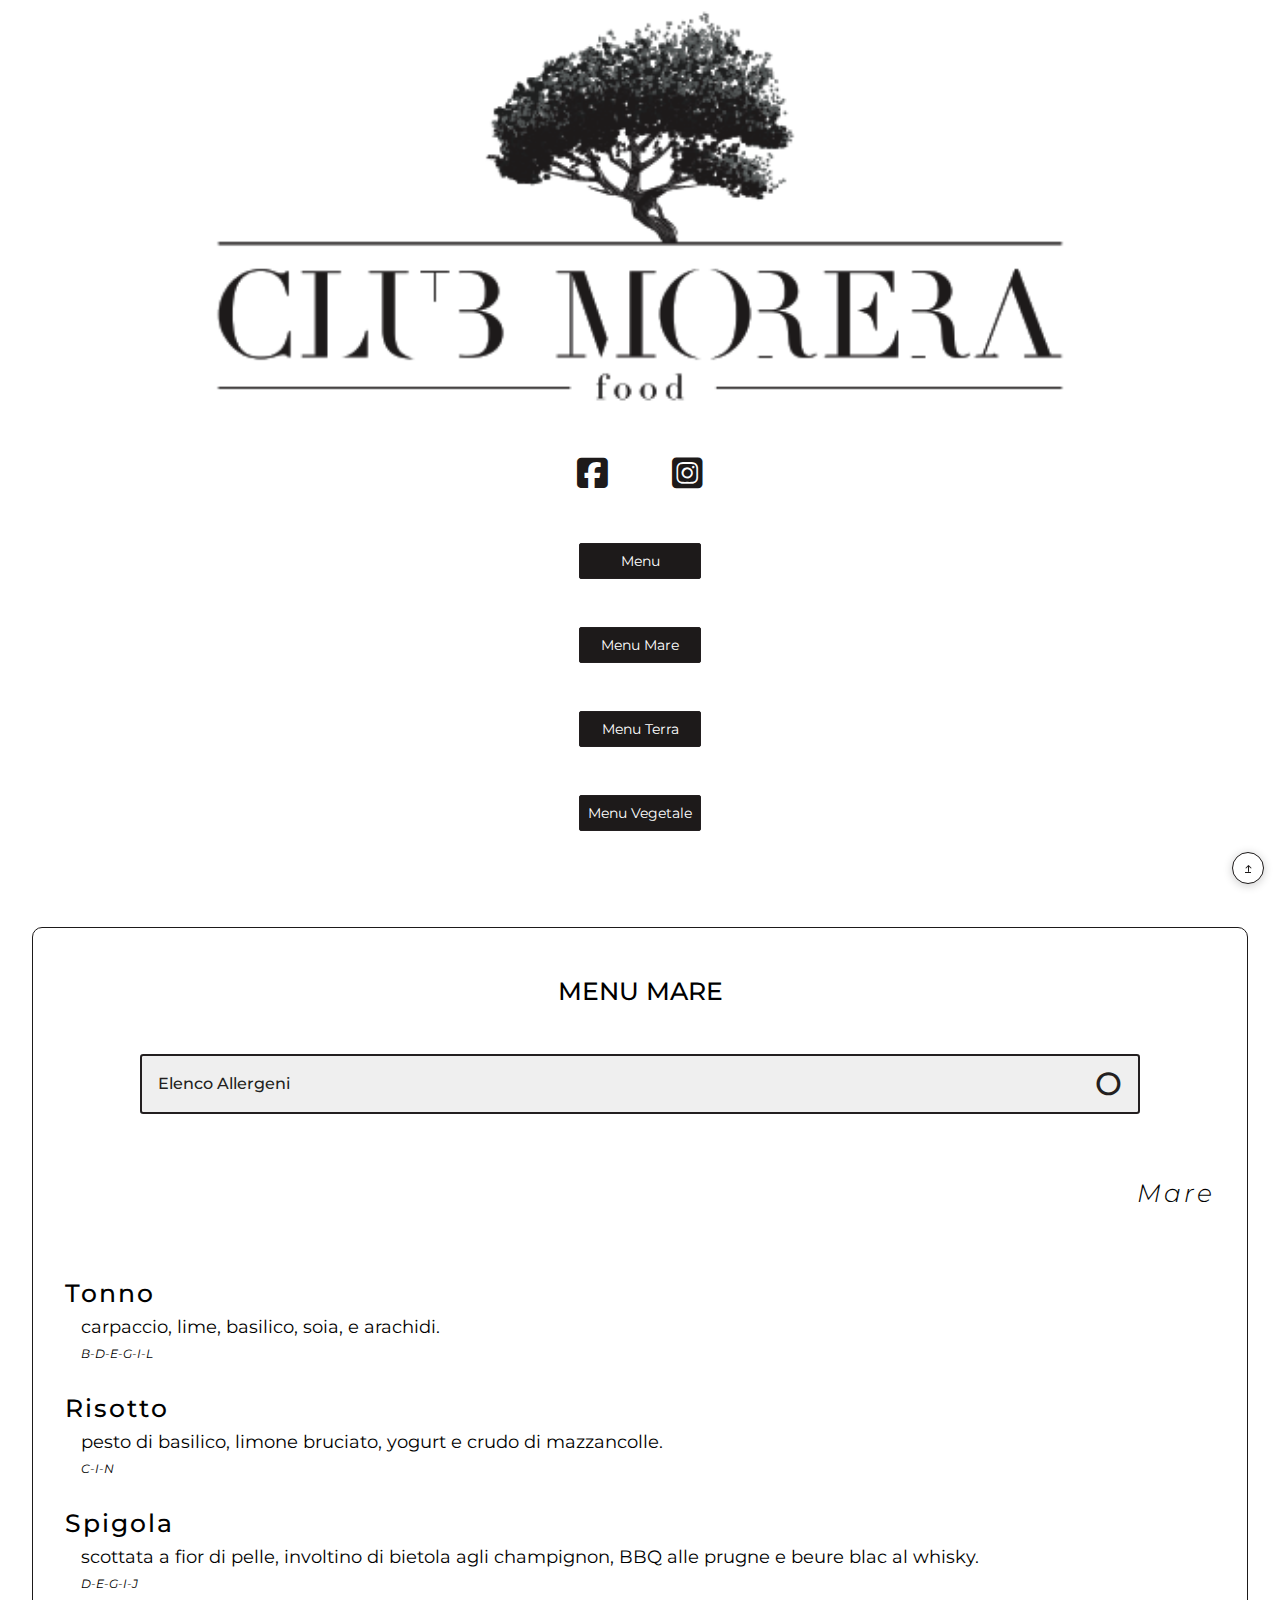
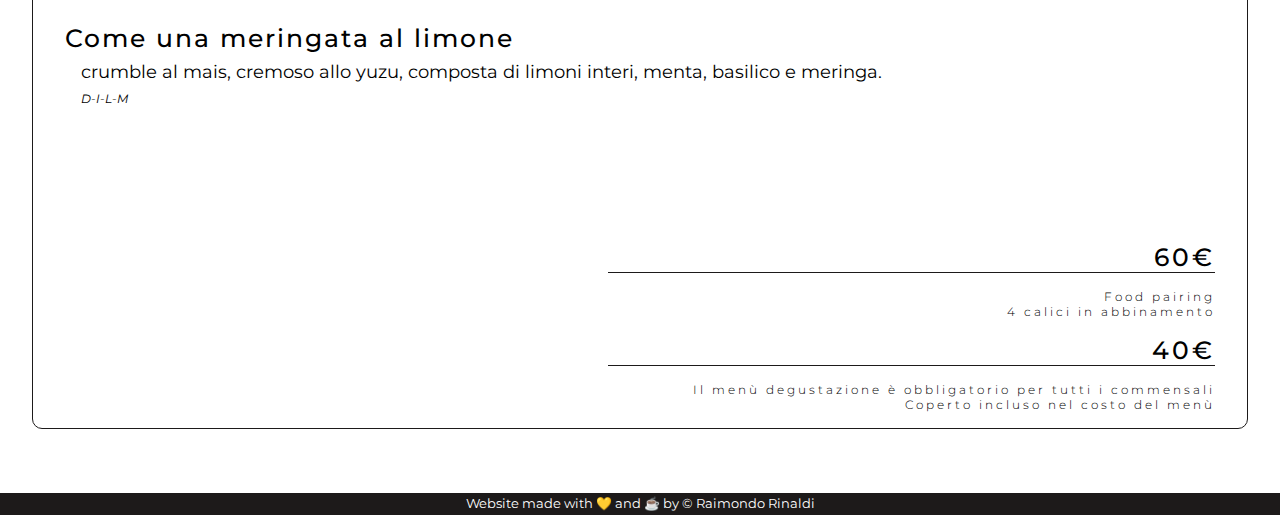
==== commit 81e1f845: "28062024-22.10" ====
--- a/mare.html
+++ b/mare.html
@@ -92,17 +92,17 @@
                 <br>
             </div>
             <!-- item -->
-            <h3>Ricciola</h3>
+            <h3>Tonno</h3>
             <ul>
-                <li>carpaccio, pesto di rucola, finocchio e agrumi.</li>
-                <li class="letters">C-G-I-L</li>
+                <li>carpaccio, lime, basilico, soia, e arachidi.</li>
+                <li class="letters">B-D-E-G-I-L</li>
             </ul>
             <!-- item -->
             <!-- item -->
             <h3>Risotto</h3>
             <ul>
-                <li>seppia, piselli, yogurt, limone e pil pil al nero.</li>
-                <li class="letters">C-H-I</li>
+                <li>pesto di basilico, limone bruciato, yogurt e crudo di mazzancolle.</li>
+                <li class="letters">C-I-N</li>
             </ul>
             <!-- item -->
             <!-- item -->
@@ -114,10 +114,9 @@
             </ul>
             <!-- item -->
             <!-- item -->
-            <h3>Carrot cake</h3>
+            <h3>Come una meringata al limone</h3>
             <ul>
-                <li>bavarese mandorla e vaniglia, carrot cake, ganache al passion fruit, tuille alla carota e gel
-                    all'arancia.</li>
+                <li>crumble al mais, cremoso allo yuzu, composta di limoni interi, menta, basilico e meringa.</li>
                 <li class="letters">D-I-L-M</li>
             </ul>
             <!-- item -->
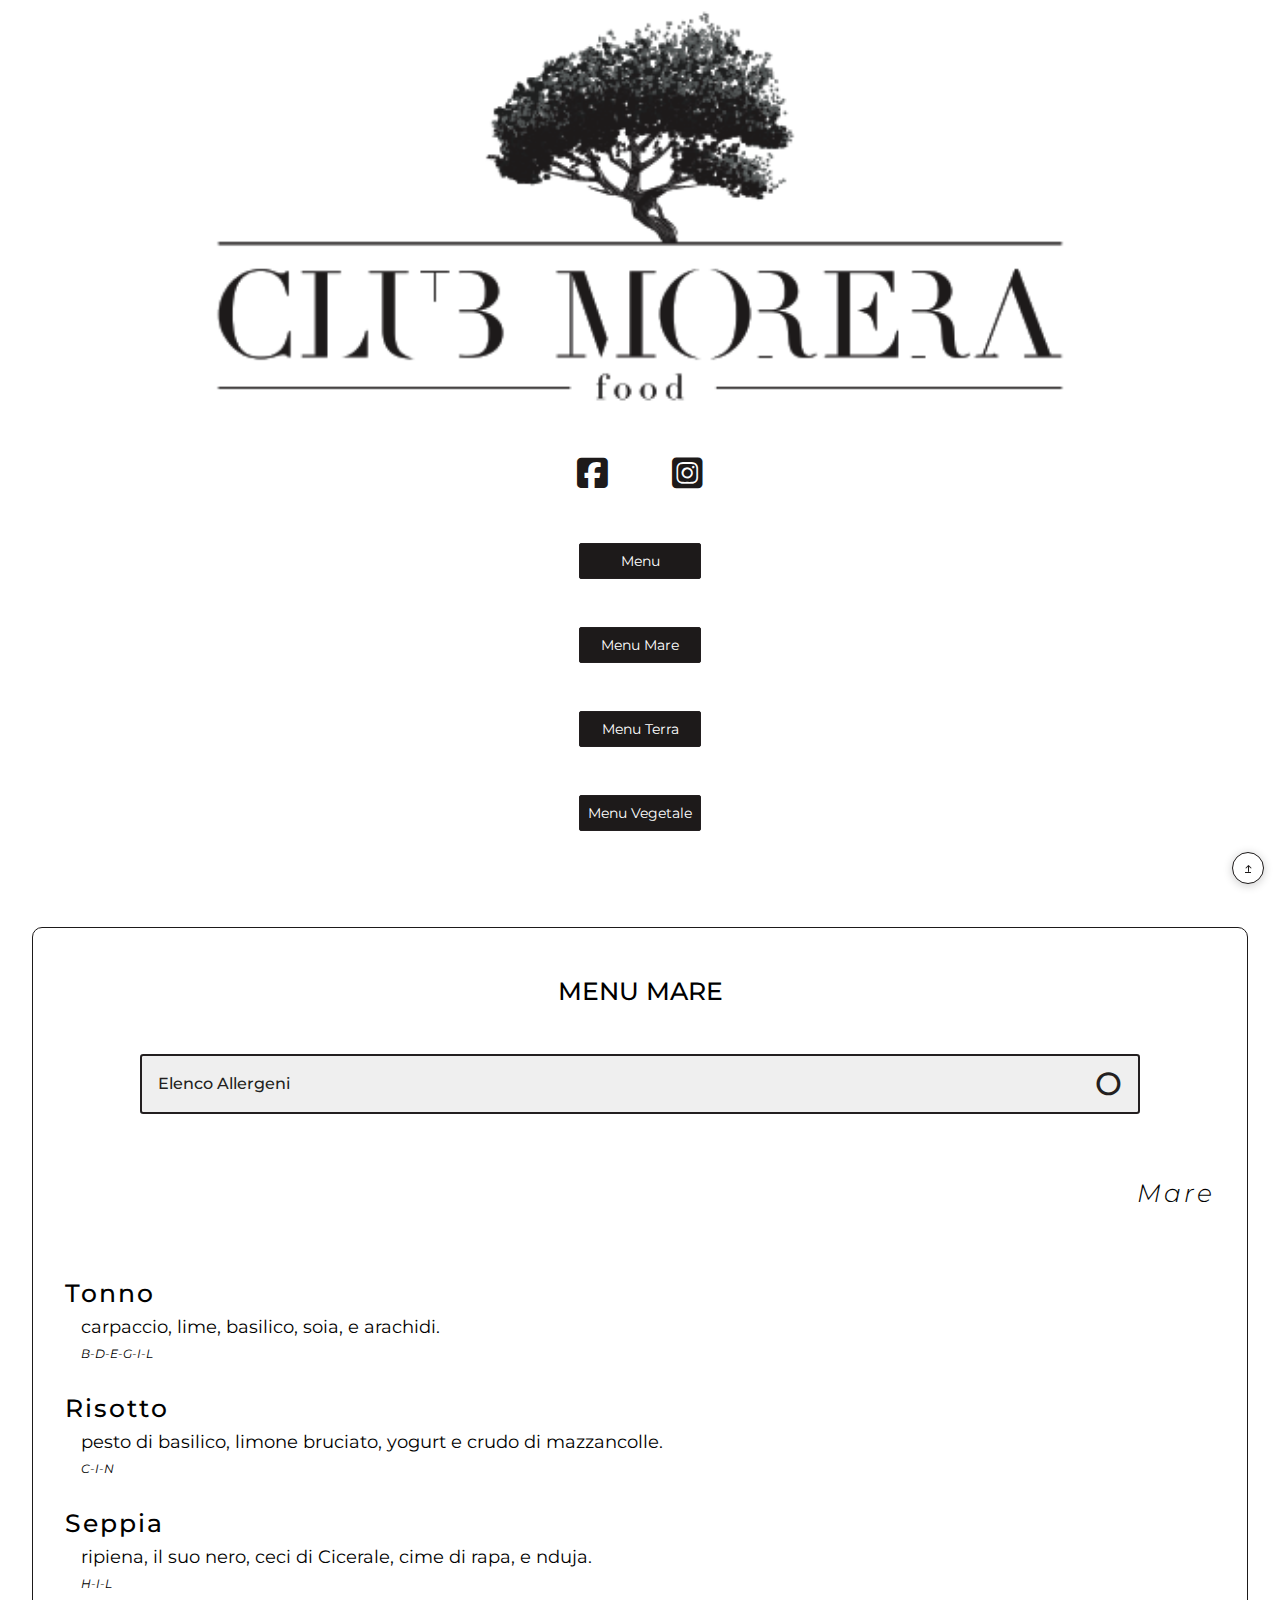
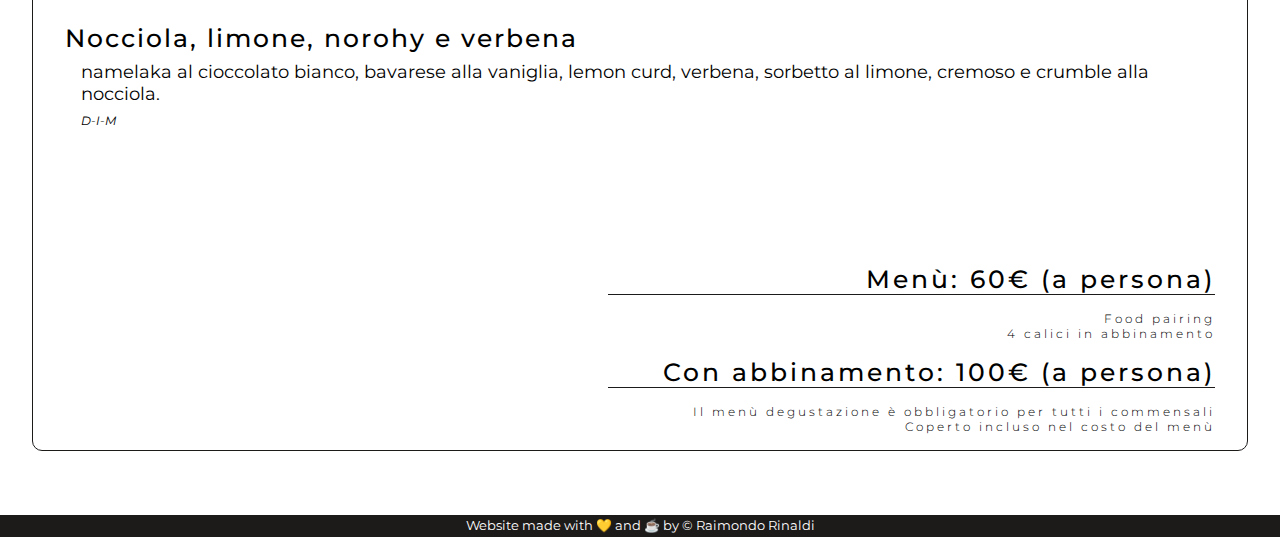
==== commit a2b83a42: "19102024-15.53" ====
--- a/mare.html
+++ b/mare.html
@@ -106,26 +106,26 @@
             </ul>
             <!-- item -->
             <!-- item -->
-            <h3>Spigola</h3>
+            <h3>Seppia</h3>
             <ul>
-                <li>scottata a fior di pelle, involtino di bietola agli champignon, BBQ alle prugne e beure blac al
-                    whisky.</li>
-                <li class="letters">D-E-G-I-J</li>
+                <li>ripiena, il suo nero, ceci di Cicerale, cime di rapa, e nduja.</li>
+                <li class="letters">H-I-L</li>
             </ul>
             <!-- item -->
             <!-- item -->
-            <h3>Come una meringata al limone</h3>
+            <h3>Nocciola, limone, norohy e verbena</h3>
             <ul>
-                <li>crumble al mais, cremoso allo yuzu, composta di limoni interi, menta, basilico e meringa.</li>
-                <li class="letters">D-I-L-M</li>
+                <li>namelaka al cioccolato bianco, bavarese alla vaniglia, lemon curd,
+                    verbena, sorbetto al limone, cremoso e crumble alla nocciola.</li>
+                <li class="letters">D-I-M</li>
             </ul>
             <!-- item -->
         </div>
         <div class="titolo_2">
-            <h1>60€</h1>
+            <h1>Menù: 60€ (a persona)</h1>
             <div class="divisione_end"></div>
             <p>Food pairing<br>4 calici in abbinamento</p>
-            <h1>40€</h1>
+            <h1>Con abbinamento: 100€ (a persona)</h1>
             <div class="divisione_end"></div>
             <p>Il menù degustazione è obbligatorio per tutti i commensali<br>Coperto incluso nel costo del menù</p>
         </div>
